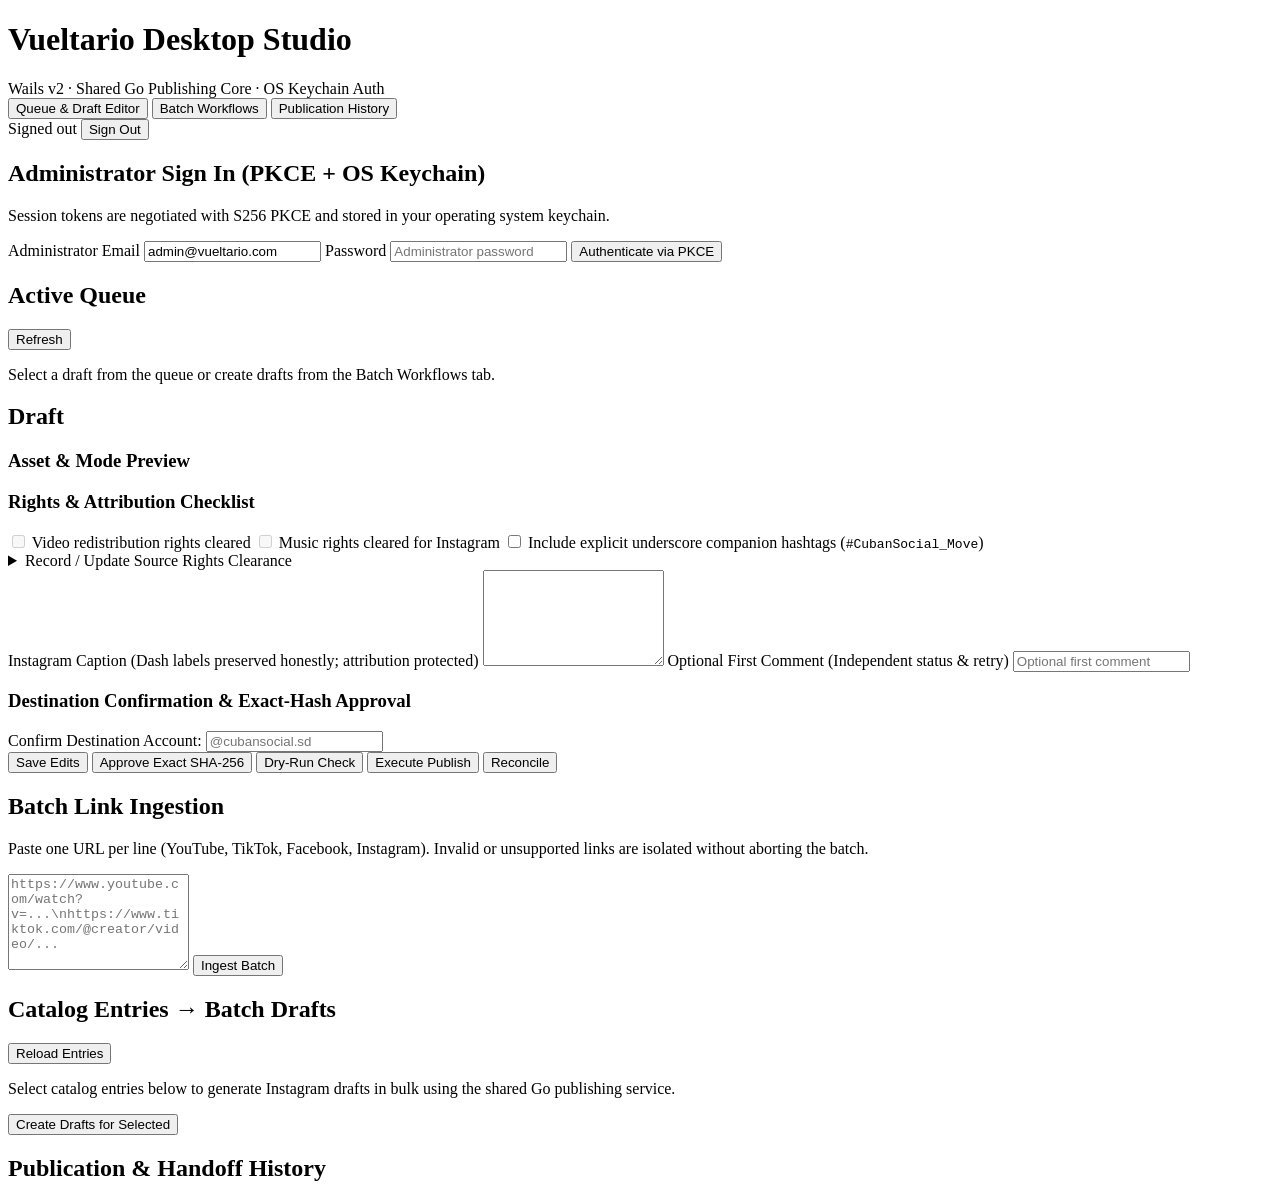
==== desktop/index.html @ f31937b5 "feat(desktop): add Wails v2 publishing studio sharing Go core and OS Keychain auth Co-authored-by: C" ====
<!doctype html>
<html lang="en">
<head>
  <meta charset="utf-8">
  <meta name="viewport" content="width=device-width, initial-scale=1">
  <title>Vueltario Studio — @cubansocial.sd Desktop Publisher</title>
  <link rel="stylesheet" href="/css/desktop.css">
</head>
<body>
  <header class="topbar">
    <div class="brand">
      <h1>Vueltario Desktop Studio</h1>
      <span class="sub">Wails v2 · Shared Go Publishing Core · OS Keychain Auth</span>
    </div>
    <nav class="tabs" aria-label="Studio navigation">
      <button type="button" class="tab active" data-panel="queue">Queue &amp; Draft Editor</button>
      <button type="button" class="tab" data-panel="batch">Batch Workflows</button>
      <button type="button" class="tab" data-panel="history">Publication History</button>
    </nav>
    <div class="session-box">
      <span id="session-label" class="pill">Signed out</span>
      <button type="button" id="btn-logout" class="btn btn-ghost hidden">Sign Out</button>
    </div>
  </header>

  <div id="banner" class="banner hidden" role="status" aria-live="polite"></div>

  <main class="workspace">
    <!-- PKCE Sign-In Gate (Credentials stored in OS Keychain, never plaintext) -->
    <section id="login-gate" class="card login-card">
      <h2>Administrator Sign In (PKCE + OS Keychain)</h2>
      <p class="muted">Session tokens are negotiated with S256 PKCE and stored in your operating system keychain.</p>
      <form id="form-login" class="stack">
        <label for="login-email">Administrator Email</label>
        <input id="login-email" type="email" required value="admin@vueltario.com">
        <label for="login-pass">Password</label>
        <input id="login-pass" type="password" required placeholder="Administrator password">
        <button type="submit" class="btn btn-primary">Authenticate via PKCE</button>
      </form>
    </section>

    <!-- Panel 1: Queue, Draft Editor, Asset Preview, Rights Checklist & Destination Confirmation -->
    <section id="panel-queue" class="panel hidden">
      <div class="split-grid">
        <aside class="card queue-col" aria-label="Publication queue">
          <div class="row-between">
            <h2>Active Queue</h2>
            <button type="button" id="btn-reload-queue" class="btn btn-sm">Refresh</button>
          </div>
          <div id="queue-list" class="item-list"></div>
        </aside>

        <div class="card editor-col" id="draft-editor">
          <p class="muted" id="editor-empty">Select a draft from the queue or create drafts from the Batch Workflows tab.</p>
          <div id="editor-body" class="hidden stack">
            <div class="row-between">
              <div>
                <h2 id="ed-title">Draft</h2>
                <span id="ed-status" class="pill"></span>
              </div>
              <code id="ed-hash" class="hash-pill"></code>
            </div>

            <!-- Asset & Metadata Preview -->
            <div class="subcard">
              <h3>Asset &amp; Mode Preview</h3>
              <p id="ed-asset-info" class="muted"></p>
              <pre id="ed-repost-guide" class="code-block hidden"></pre>
            </div>

            <!-- Rights Checklist (Separate Video & Music Verification) -->
            <div class="subcard">
              <h3>Rights &amp; Attribution Checklist</h3>
              <div class="checklist">
                <label><input type="checkbox" id="chk-video-rights" disabled> Video redistribution rights cleared</label>
                <label><input type="checkbox" id="chk-music-rights" disabled> Music rights cleared for Instagram</label>
                <label><input type="checkbox" id="chk-companion"> Include explicit underscore companion hashtags (<code>#CubanSocial_Move</code>)</label>
              </div>
              <details class="quick-rights">
                <summary>Record / Update Source Rights Clearance</summary>
                <form id="form-rights" class="stack">
                  <input id="rights-grantor" required placeholder="Grantor (Creator / Rights Holder)">
                  <input id="rights-basis" required placeholder="Written permission / License reference">
                  <div class="row">
                    <label><input type="checkbox" id="rights-vid" checked> Video Cleared</label>
                    <label><input type="checkbox" id="rights-mus" checked> Music Cleared</label>
                  </div>
                  <button type="submit" class="btn btn-sm">Save Rights Record</button>
                </form>
              </details>
            </div>

            <!-- Editable Caption & Optional First Comment -->
            <div class="stack">
              <label for="ed-caption">Instagram Caption (Dash labels preserved honestly; attribution protected)</label>
              <textarea id="ed-caption" rows="6"></textarea>
              <label for="ed-comment">Optional First Comment (Independent status &amp; retry)</label>
              <input id="ed-comment" placeholder="Optional first comment">
            </div>

            <!-- Destination Confirmation & Exact-Hash Approval -->
            <div class="subcard">
              <h3>Destination Confirmation &amp; Exact-Hash Approval</h3>
              <div class="row">
                <label for="ed-dest-confirm">Confirm Destination Account:</label>
                <input id="ed-dest-confirm" placeholder="@cubansocial.sd">
              </div>
              <div class="actions-bar">
                <button type="button" id="btn-save-draft" class="btn">Save Edits</button>
                <button type="button" id="btn-approve-draft" class="btn">Approve Exact SHA-256</button>
                <button type="button" id="btn-dry-run" class="btn btn-ghost">Dry-Run Check</button>
                <button type="button" id="btn-execute" class="btn btn-primary">Execute Publish</button>
                <button type="button" id="btn-reconcile" class="btn btn-ghost">Reconcile</button>
              </div>
            </div>
          </div>
        </div>
      </div>
    </section>

    <!-- Panel 2: Batch Ingest & Batch Draft Creation -->
    <section id="panel-batch" class="panel hidden">
      <div class="split-grid">
        <div class="card stack">
          <h2>Batch Link Ingestion</h2>
          <p class="muted">Paste one URL per line (YouTube, TikTok, Facebook, Instagram). Invalid or unsupported links are isolated without aborting the batch.</p>
          <textarea id="batch-urls" rows="6" placeholder="https://www.youtube.com/watch?v=...\nhttps://www.tiktok.com/@creator/video/..."></textarea>
          <button type="button" id="btn-batch-ingest" class="btn btn-primary">Ingest Batch</button>
          <pre id="batch-ingest-out" class="code-block hidden"></pre>
        </div>

        <div class="card stack">
          <div class="row-between">
            <h2>Catalog Entries → Batch Drafts</h2>
            <button type="button" id="btn-load-entries" class="btn btn-sm">Reload Entries</button>
          </div>
          <p class="muted">Select catalog entries below to generate Instagram drafts in bulk using the shared Go publishing service.</p>
          <div id="catalog-batch-list" class="item-list"></div>
          <button type="button" id="btn-batch-drafts" class="btn btn-primary">Create Drafts for Selected</button>
        </div>
      </div>
    </section>

    <!-- Panel 3: Publication History -->
    <section id="panel-history" class="panel hidden">
      <div class="card">
        <h2>Publication &amp; Handoff History</h2>
        <div id="history-list" class="item-list"></div>
      </div>
    </section>
  </main>

  <script type="module" src="/js/desktop.js"></script>
</body>
</html>
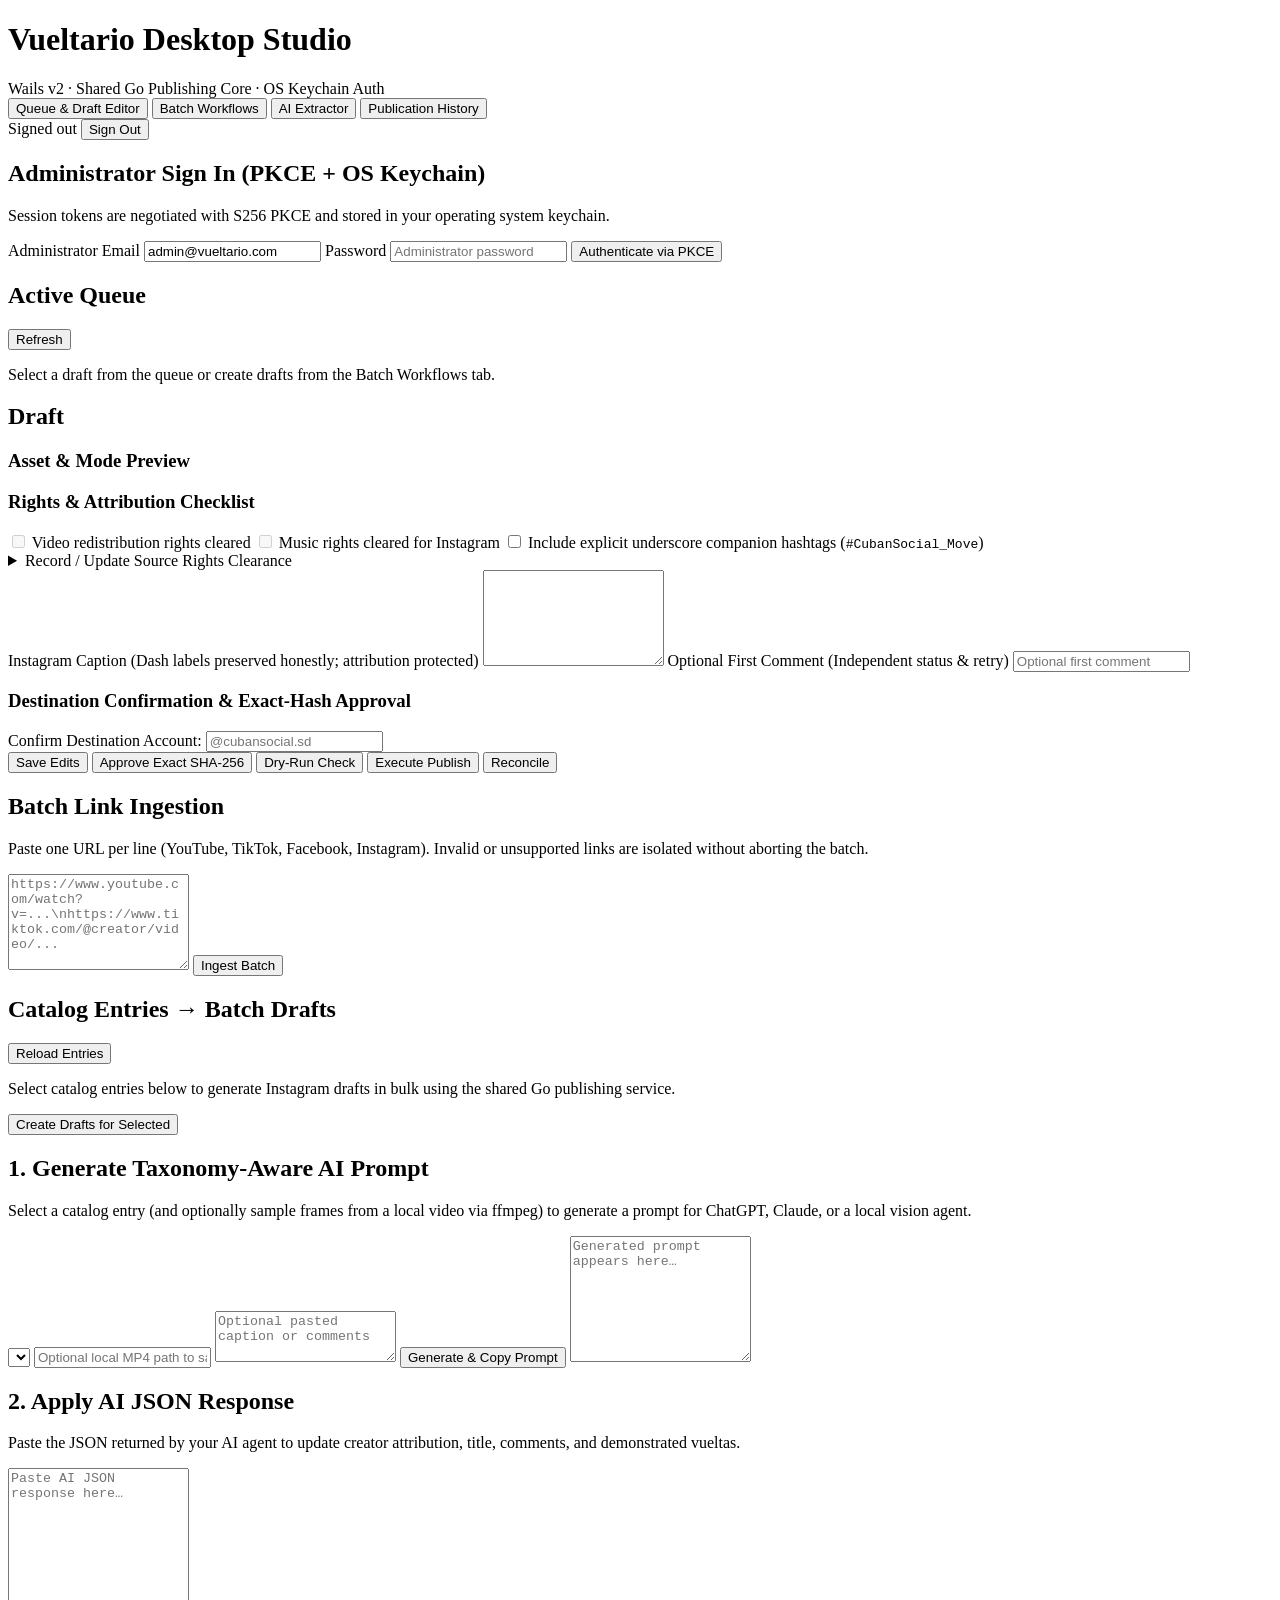
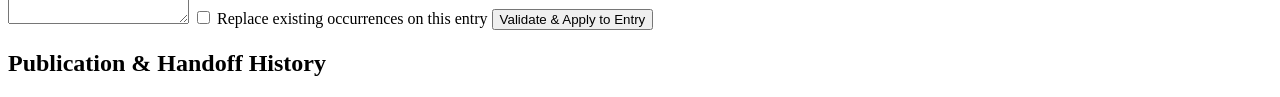
==== commit 3cad873b: "feat(ai): add AI metadata & vuelta prompt generator, JSON importer, and CLI/Wails local agent runner" ====
--- a/desktop/index.html
+++ b/desktop/index.html
@@ -15,6 +15,7 @@
     <nav class="tabs" aria-label="Studio navigation">
       <button type="button" class="tab active" data-panel="queue">Queue &amp; Draft Editor</button>
       <button type="button" class="tab" data-panel="batch">Batch Workflows</button>
+      <button type="button" class="tab" data-panel="ai">AI Extractor</button>
       <button type="button" class="tab" data-panel="history">Publication History</button>
     </nav>
     <div class="session-box">
@@ -141,7 +142,30 @@
       </div>
     </section>
 
-    <!-- Panel 3: Publication History -->
+    <!-- Panel 3: AI Metadata & Vuelta Extractor -->
+    <section id="panel-ai" class="panel hidden">
+      <div class="split-grid">
+        <div class="card stack">
+          <h2>1. Generate Taxonomy-Aware AI Prompt</h2>
+          <p class="muted">Select a catalog entry (and optionally sample frames from a local video via ffmpeg) to generate a prompt for ChatGPT, Claude, or a local vision agent.</p>
+          <select id="ai-entry-select"></select>
+          <input id="ai-video-path" placeholder="Optional local MP4 path to sample frames (e.g. ./clip.mp4)">
+          <textarea id="ai-extra-ctx" rows="3" placeholder="Optional pasted caption or comments"></textarea>
+          <button type="button" id="btn-gen-ai-prompt" class="btn btn-primary">Generate &amp; Copy Prompt</button>
+          <textarea id="ai-prompt-out" rows="8" readonly placeholder="Generated prompt appears here…"></textarea>
+        </div>
+
+        <div class="card stack">
+          <h2>2. Apply AI JSON Response</h2>
+          <p class="muted">Paste the JSON returned by your AI agent to update creator attribution, title, comments, and demonstrated vueltas.</p>
+          <textarea id="ai-json-in" rows="10" placeholder="Paste AI JSON response here…"></textarea>
+          <label class="row muted"><input type="checkbox" id="ai-replace-occs"> Replace existing occurrences on this entry</label>
+          <button type="button" id="btn-apply-ai-json" class="btn btn-primary">Validate &amp; Apply to Entry</button>
+        </div>
+      </div>
+    </section>
+
+    <!-- Panel 4: Publication History -->
     <section id="panel-history" class="panel hidden">
       <div class="card">
         <h2>Publication &amp; Handoff History</h2>
